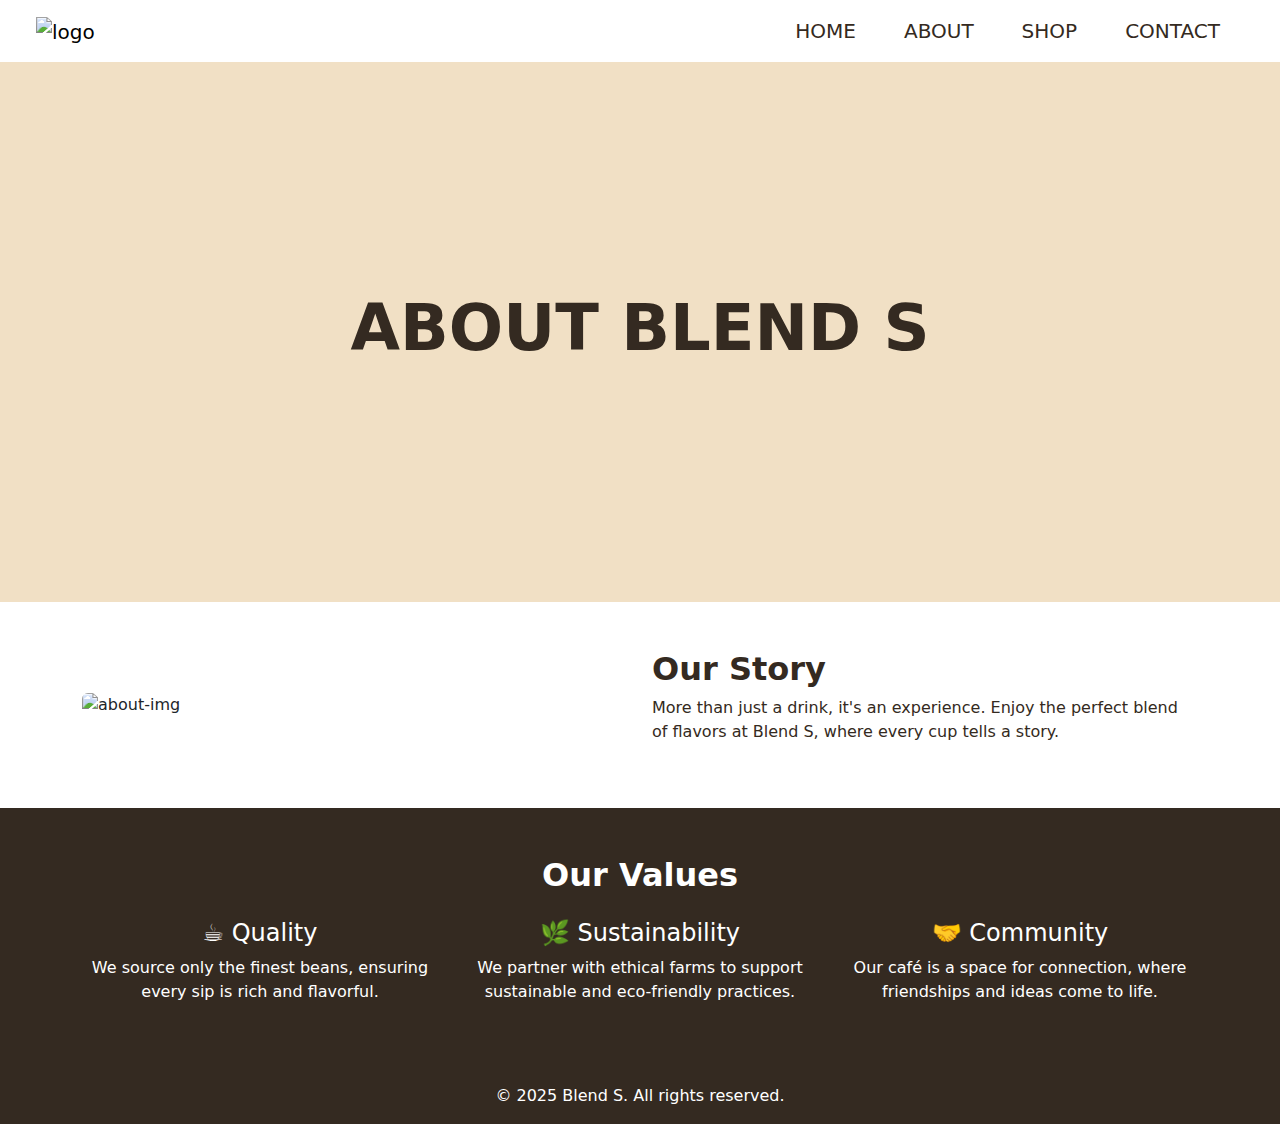
==== about.html @ b458236d "Add files via upload" ====
<!DOCTYPE html>
<html lang="en">
<head>
    <meta charset="UTF-8">
    <meta name="viewport" content="width=device-width, initial-scale=1.0">
    <link href="https://cdn.jsdelivr.net/npm/bootstrap@5.3.5/dist/css/bootstrap.min.css" rel="stylesheet">
    <link rel="stylesheet" href="css/custom-style.css">
    <title>Home</title>
</head>
<body style="overflow-x: hidden;">

    <script src="https://cdn.jsdelivr.net/npm/bootstrap@5.3.5/dist/js/bootstrap.bundle.min.js"></script>

    <!-- NAVIGATION BAR -->
    <nav class="navbar bg-white px-4 d-flex flex-column">
        <div class="container-fluid">
          <a class="navbar-brand" href="index.html">
            <img style="width: 60px;" src="https://static.wikia.nocookie.net/dreamlogos/images/3/3e/Logo_cafe.png/revision/latest?cb=20211025142001" alt="logo">
          </a>
            <ul class="navbar-nav d-flex flex-row">
                <li class="nav-item d-flex mx-4"><a class="nav-link text-choco fw-normal fs-5" href="index.html">HOME</a></li>
                <li class="nav-item d-flex mx-4"><a class="nav-link text-choco fw-normal fs-5" href="about.html">ABOUT</a></li>
                <li class="nav-item d-flex mx-4"><a class="nav-link text-choco fw-normal fs-5" href="menu.html">SHOP</a></li>
                <li class="nav-item d-flex mx-4"><a class="nav-link text-choco fw-normal fs-5" href="contact.html">CONTACT</a></li>
            </ul>
        </div>
    </nav>

    <!-- HERO SECTION -->
    <section class="d-flex align-items-center justify-content-center text-center bg-main" style="height: 60vh;">
        <h1 class="text-choco fw-bolder" style="font-size: 5vw;">ABOUT BLEND S</h1>
    </section>

    <!-- STORY SECTION -->
    <section class="container my-5">
        <div class="row align-items-center">
            <div class="col-md-6">
                <img class="img-fluid rounded" src="https://themewagon.github.io/Coffo/images/blog-img2.png" alt="about-img">
            </div>
            <div class="col-md-6">
                <h2 class="text-choco fw-bold">Our Story</h2>
                <p class="text-choco">More than just a drink, it's an experience. Enjoy the perfect blend of flavors at Blend S, where every cup tells a story.</p>
            </div>
        </div>
    </section>

    <!-- VALUES SECTION -->
    <section class="bg-choco py-5 text-white text-center">
        <h2 class="fw-bold mb-4">Our Values</h2>
        <div class="container">
            <div class="row">
                <div class="col-md-4">
                    <h4>☕ Quality</h4>
                    <p>We source only the finest beans, ensuring every sip is rich and flavorful.</p>
                </div>
                <div class="col-md-4">
                    <h4>🌿 Sustainability</h4>
                    <p>We partner with ethical farms to support sustainable and eco-friendly practices.</p>
                </div>
                <div class="col-md-4">
                    <h4>🤝 Community</h4>
                    <p>Our café is a space for connection, where friendships and ideas come to life.</p>
                </div>
            </div>
        </div>
    </section>

    <!-- FOOTER -->
    <footer class="bg-choco text-center text-white py-3">
        <p class="mb-0">© 2025 Blend S. All rights reserved.</p>
    </footer>

</body>
</html>
---- css/custom-style.css ----
/* BACKGROUND COLORS */

.bg-main {
    background-color: #f1e0c5;
}

.bg-choco {
    background-color: #342a21;
}

.bg-highlight {
    background-color: #b25538;
}



/* TEXT COLORS */

.text-main {
    color: #f1e0c5;
}

.text-choco {
    color: #342a21;
}

.text-highlight {
    color: #b25538;
}



/* BUTTON COLORS */

.btn-highlight {
    background-color: #b25538;
    padding: 1em 3em 1em 3em;
}
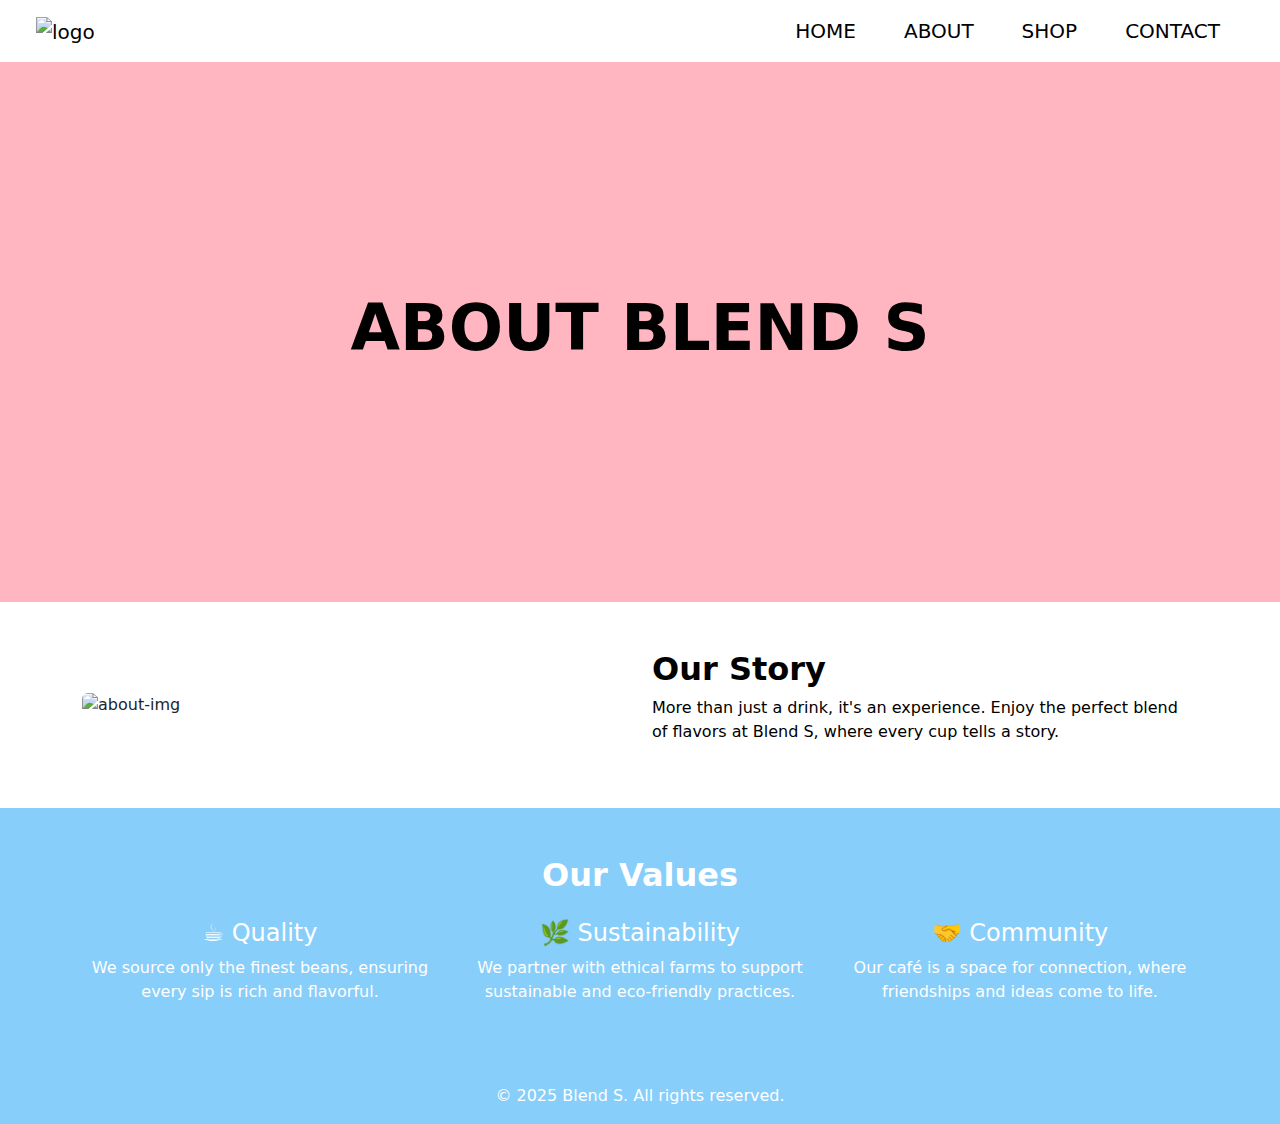
==== commit 488d4604: "Add files via upload" ====
--- a/about.html
+++ b/about.html
@@ -5,7 +5,8 @@
     <meta name="viewport" content="width=device-width, initial-scale=1.0">
     <link href="https://cdn.jsdelivr.net/npm/bootstrap@5.3.5/dist/css/bootstrap.min.css" rel="stylesheet">
     <link rel="stylesheet" href="css/custom-style.css">
-    <title>Home</title>
+    <link rel="icon" href="https://images.seeklogo.com/logo-png/46/1/blend-s-logo-png_seeklogo-463176.png" type="image/png" sizes="60x60">
+    <title>About</title>
 </head>
 <body style="overflow-x: hidden;">
 
@@ -15,7 +16,7 @@
     <nav class="navbar bg-white px-4 d-flex flex-column">
         <div class="container-fluid">
           <a class="navbar-brand" href="index.html">
-            <img style="width: 60px;" src="https://static.wikia.nocookie.net/dreamlogos/images/3/3e/Logo_cafe.png/revision/latest?cb=20211025142001" alt="logo">
+            <img style="height: 60px;" src="https://images.seeklogo.com/logo-png/46/1/blend-s-logo-png_seeklogo-463176.png" alt="logo">
           </a>
             <ul class="navbar-nav d-flex flex-row">
                 <li class="nav-item d-flex mx-4"><a class="nav-link text-choco fw-normal fs-5" href="index.html">HOME</a></li>
--- a/css/custom-style.css
+++ b/css/custom-style.css
@@ -1,15 +1,15 @@
-/* BACKGROUND COLORS */
+/* BACKGROUND COLORS - Blend S Theme */
 
 .bg-main {
-    background-color: #f1e0c5;
+    background-color: #ffb6c1; /* Maika's pink */
 }
 
 .bg-choco {
-    background-color: #342a21;
+    background-color: #87cefa; /* Kaho's blue */
 }
 
 .bg-highlight {
-    background-color: #b25538;
+    background-color: #98fb98; /* Miu's green */
 }
 
 
@@ -17,15 +17,15 @@
 /* TEXT COLORS */
 
 .text-main {
-    color: #f1e0c5;
+    color: #333333; /* Dark gray for contrast */
 }
 
 .text-choco {
-    color: #342a21;
+    color: #000000; /* White for blue background */
 }
 
 .text-highlight {
-    color: #b25538;
+    color: #333333; /* Dark gray for green background */
 }
 
 
@@ -33,6 +33,6 @@
 /* BUTTON COLORS */
 
 .btn-highlight {
-    background-color: #b25538;
+    background-color: #ff69b4; /* Brighter pink for visibility */
     padding: 1em 3em 1em 3em;
-}+}
